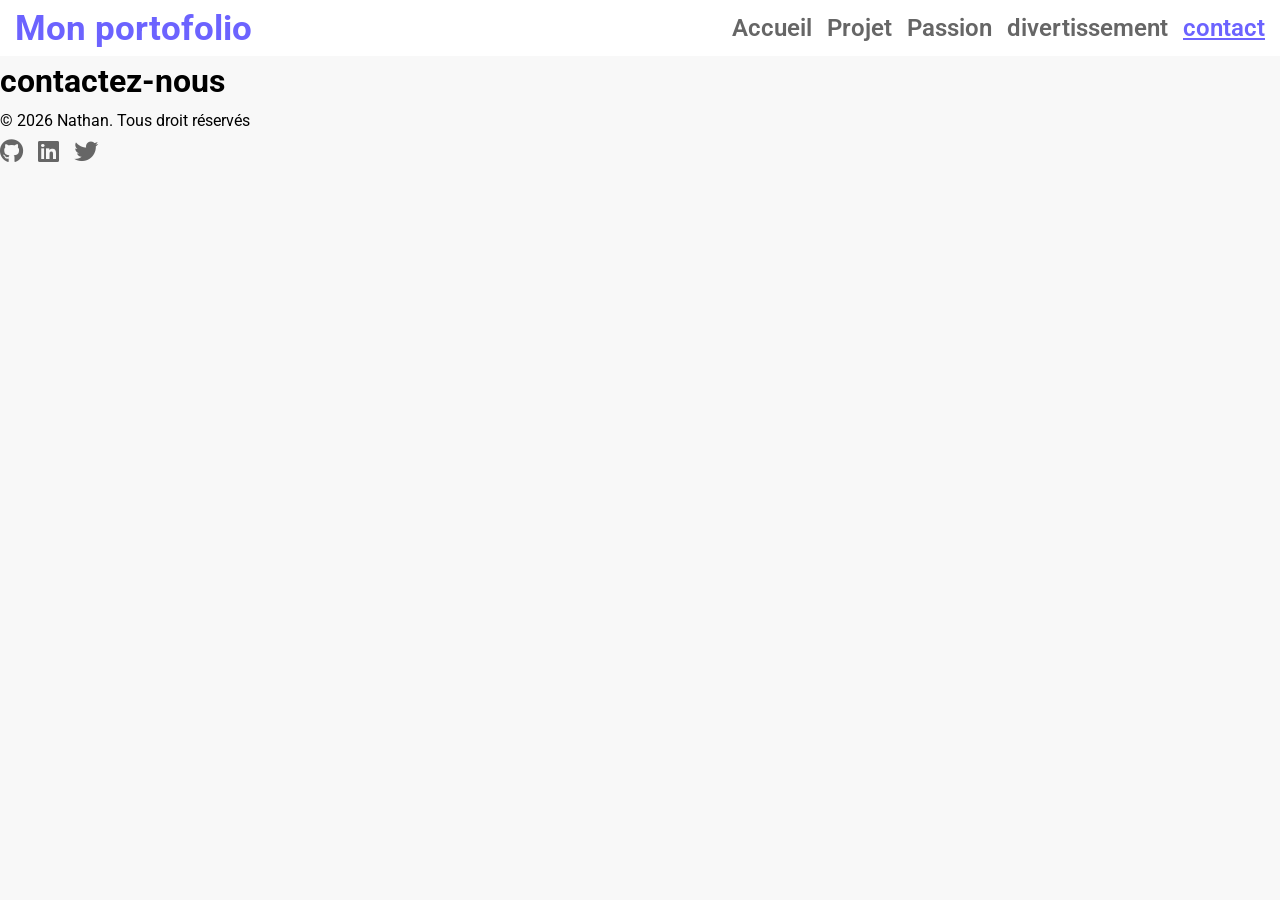
==== contact.html @ 11738d80 "stylisation du header" ====
<!DOCTYPE html>
<html lang="fr">
<head>
    <meta charset="UTF-8">
    <meta name="viewport" content="width=device-width, initial-scale=1.0">
    <title>mon portfolio</title>
    <link rel="stylesheet" href="https://cdnjs.cloudflare.com/ajax/libs/font-awesome/6.5.1/css/all.min.css">
    <link rel="stylesheet" href="css/style.css">
    <link rel="preconnect" href="https://fonts.googleapis.com">
    <link rel="preconnect" href="https://fonts.gstatic.com" crossorigin>
    <link href="https://fonts.googleapis.com/css2?family=Roboto:ital,wght@0,100..900;1,100..900&display=swap" rel="stylesheet">
</head>
<body>
    <header>
        <div>
            <a href="">Mon portofolio</a>
        </div>    
        <nav>
            <ul>
                <li><a href="">Accueil</a></li>
                <li><a href="projet.html">Projet</a></li>
                <li><a href="passions.html">Passion</a></li>
                <li><a href="divertissement.html">divertissement</a></li>
                <li><a href="contact.html"  class="active">contact</a></li>
            </ul>
        </nav>
    </header>
    <main>
        <h1>contactez-nous</h1>
    </main>
    <footer>
        <div>
            <p>© 2026 Nathan. Tous droit réservés</p>
        </div>
        <nav>
            <div>
                <ul>
                    <li><a href=""><i class="fa-brands fa-github"></i></li>
                    <li><a href=""><i class="fa-brands fa-linkedin"></i></li>
                    <li><a href=""><i class="fa-brands fa-twitter"></i></li>
                </ul>   
            </div>
        </nav>
    </footer>
</body>
</html>
---- css/style.css ----
:root{
    --violet-doux : #6C63FF;
    --violet-fonce : #534edd;
    --orange-vif :#FFA726; 
    --gris-tres-fonce :#333;
    --gris-fonce :#666;
    --gris-tres-claire :#F8F8F8;
    --gris-claire :#EEE;
}

*{
    margin: 0;
    padding: 0;
    box-sizing: border-box;
}

body{
    background-color: var(--gris-tres-claire);
    font-family: roboto, sans-serif;
    line-height: 1.6;
}

header{
    background-color: white;
    box-shadow: 2px 6px 10px rgba(0, 0, 0, 0s);
    position: sticky;
    top: 0;
    z-index: 100;
    display: flex;
    justify-content: space-between;
    align-items: center;
    padding: 2rem, 3rem;
}

header div a{
    text-decoration: none;
    font-size: 2.2rem;
    font-weight: bold;
    color: var(--violet-doux);
    margin-left: 15px;
}
ul li {
    list-style: none;
    margin-right: 15px;
}
ul{
    display: flex;
}

ul li a{
    text-decoration: none;
    color: var(--gris-fonce);
    font-weight: 600;
    font-size: 1.5rem;
    position: relative;
    padding: 10px 0;
}

ul li a:hover{
    color: var(--violet-doux);
}

ul li a::after{
    content: '';
    position: absolute;
    left: 0;
    bottom: 0;
    height: 3px;
    width: 0%;
    background-color: var(--violet-fonce);
    transition: width 0.3s ease;
}

ul li a:hover::after{
    width: 100%;
}
.active{
    color: var(--violet-doux);
    text-decoration: underline;
}
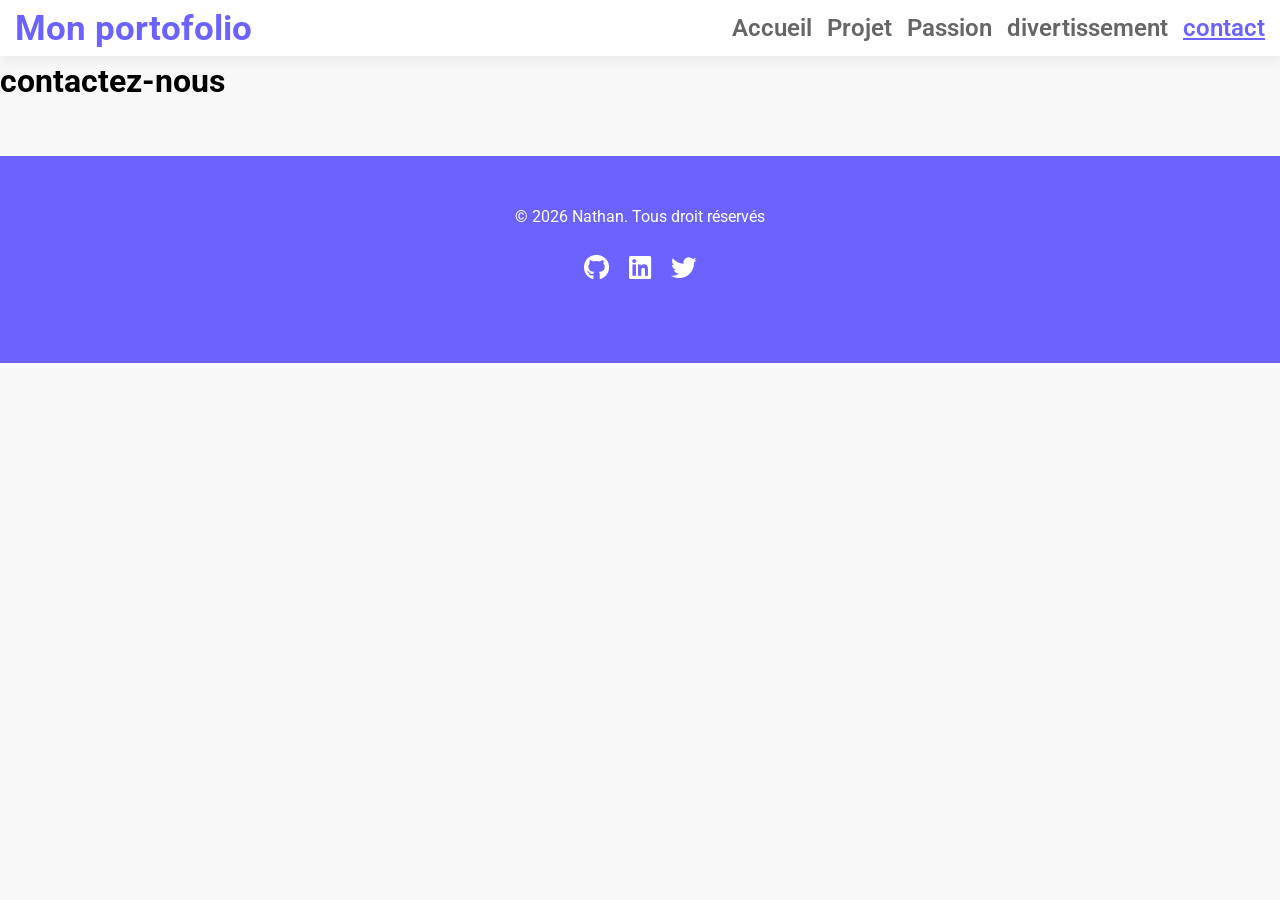
==== commit bb07f79c: "initialisation de la page projet" ====
--- a/contact.html
+++ b/contact.html
@@ -13,11 +13,11 @@
 <body>
     <header>
         <div>
-            <a href="">Mon portofolio</a>
+            <a href="index.html">Mon portofolio</a>
         </div>    
         <nav>
             <ul>
-                <li><a href="">Accueil</a></li>
+                <li><a href="index.html">Accueil</a></li>
                 <li><a href="projet.html">Projet</a></li>
                 <li><a href="passions.html">Passion</a></li>
                 <li><a href="divertissement.html">divertissement</a></li>
@@ -32,15 +32,11 @@
         <div>
             <p>© 2026 Nathan. Tous droit réservés</p>
         </div>
-        <nav>
-            <div>
-                <ul>
-                    <li><a href=""><i class="fa-brands fa-github"></i></li>
-                    <li><a href=""><i class="fa-brands fa-linkedin"></i></li>
-                    <li><a href=""><i class="fa-brands fa-twitter"></i></li>
-                </ul>   
-            </div>
-        </nav>
+        <div>
+            <a href=""><i class="fa-brands fa-github"></i>
+            <a href=""><i class="fa-brands fa-linkedin"></i>
+            <a href=""><i class="fa-brands fa-twitter"></i>
+        </div>
     </footer>
 </body>
 </html>
--- a/css/style.css
+++ b/css/style.css
@@ -22,7 +22,7 @@
 
 header{
     background-color: white;
-    box-shadow: 2px 6px 10px rgba(0, 0, 0, 0s);
+    box-shadow: 2px 6px 10px rgba(0, 0, 0, 0.05);
     position: sticky;
     top: 0;
     z-index: 100;
@@ -77,4 +77,145 @@
 .active{
     color: var(--violet-doux);
     text-decoration: underline;
+}
+
+.hero{
+    display: flex;
+    justify-content: center;
+    gap: 5rem;
+    align-items: center;
+    text-align: center;
+    margin: 10rem 2rem;
+}
+
+.hero img{
+    width: 300px;
+    height: 300px;
+    border-radius: 50%;
+    object-fit: cover;
+    border: 5px solid var(--violet-doux);
+}
+
+.hero h1{
+    color: var(--violet-doux);
+    font-size: 4rem;
+    font-weight: 700;
+    margin-bottom: 1.2rem;
+}
+
+.hero p{
+    color: var(--gris-fonce);
+    font-size: 1.3rem;
+    margin-bottom: 1.2rem;
+}
+
+.hero a{
+    text-decoration: none;
+    display: inline-block;
+    background-color: var(--violet-doux);
+    color: white;
+    padding: 15px 30px;
+    border-radius: 50px;
+    text-transform: uppercase;
+    letter-spacing: 1.1px;
+    font-weight: 600;
+    margin-top: 1rem;
+    transition: background-color 0.3s ease;
+}
+
+.hero a:hover{
+    background-color: var(--violet-fonce);
+    transform: translateY(-3px);
+}
+
+.a_propos{
+    width: 800px;
+    margin: 6rem auto;    
+    text-align: center;
+}
+section h2{
+    color: var(--violet-doux);
+    font-size: 2.6rem;
+    font-weight: 700;
+    position: relative;
+    margin-bottom: 1.2rem;
+    text-align: center;
+}
+section h2::after{
+    content: '';
+    width: 60px;
+    height: 4px;
+    background-color: var(--violet-doux);
+    display: block;
+    margin: 1.2rem auto;
+    border-radius: 2px;
+
+}
+
+section p{
+    margin-bottom: 2rem;
+    color: var(--gris-fonce);
+    font-size: 1.3rem;
+}
+
+table{
+    margin:0 auto;
+    width: 80%;
+    border-collapse: collapse;
+    background-color: #fff;
+    box-shadow: 0 5px 15px rgba(0, 0, 0, 0.05);
+    border-radius: 10px;
+    overflow: hidden;
+}
+
+table th , table td {
+    padding: 15px;
+}
+
+table thead{
+    background-color: var(--violet-doux);
+    color: #fff;
+    text-transform: uppercase;
+}
+
+table tbody td{
+    border-bottom: 1px solid var(--gris-claire);
+}
+table tbody tr:nth-child(even){
+    background-color: #fdfdfd;
+}
+
+table tbody tr{
+    transition: background-color 0.3s ease;
+}
+
+table tbody tr:hover{
+    background-color: #f0f0f0;
+}
+table thead th{
+    text-align: left;
+}
+
+footer{
+    margin-top: 3rem;
+    background-color: var(--violet-doux);
+    padding: 3rem;
+    text-align: center;
+}
+
+footer p{
+    color: white;
+    margin-bottom: 1.2rem;
+}
+footer a{
+    display: inline-block;
+    font-size: 1.6rem;
+    color: white;
+    margin: 0 10px;
+    transition: color 0.3s ease,transform 0.3s ease;
+}
+
+footer a:hover{
+    color: var(--orange-vif);
+    transform: translateY(-3px);
 }
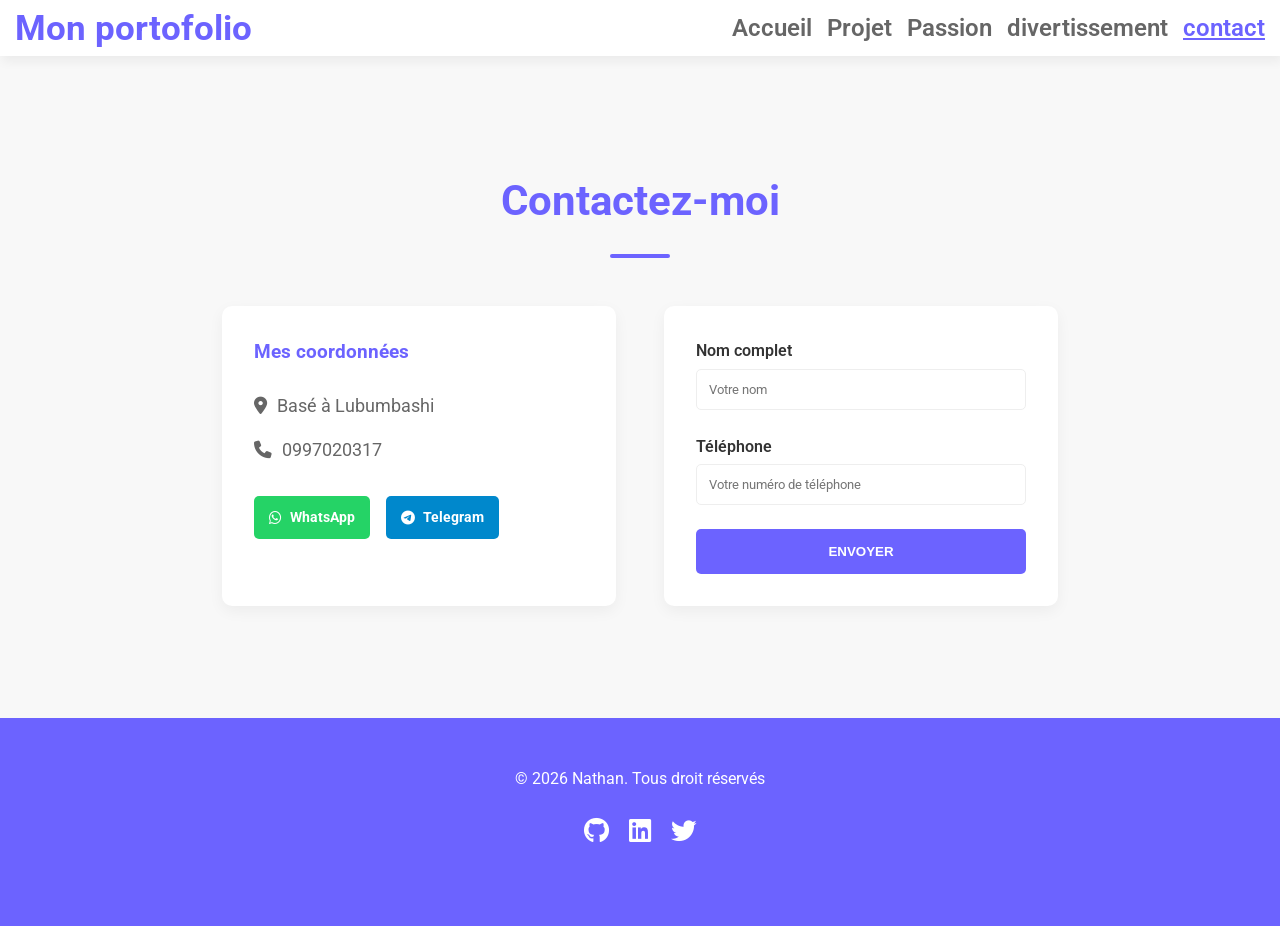
==== commit beaff3ff: "creation de la page contact" ====
--- a/contact.html
+++ b/contact.html
@@ -26,7 +26,38 @@
         </nav>
     </header>
     <main>
-        <h1>contactez-nous</h1>
+        <section class="contact-container">
+            <h2>Contactez-moi</h2>
+            
+            <div class="contact-content">
+                <div class="contact-info">
+                    <h3>Mes coordonnées</h3>
+                    <p><i class="fa-solid fa-location-dot"></i> Basé à Lubumbashi</p>
+                    <p><i class="fa-solid fa-phone"></i> 0997020317</p>
+                    
+                    <div class="social-apps">
+                        <a href="https://wa.me/243997020317" target="_blank" class="whatsapp">
+                            <i class="fa-brands fa-whatsapp"></i> WhatsApp
+                        </a>
+                        <a href="https://t.me/+243997020317" target="_blank" class="telegram">
+                            <i class="fa-brands fa-telegram"></i> Telegram
+                        </a>
+                    </div>
+                </div>
+
+                <form action="#" method="POST" class="contact-form">
+                    <div class="form-group">
+                        <label for="nom">Nom complet</label>
+                        <input type="text" id="nom" name="nom" placeholder="Votre nom" required>
+                    </div>
+                    <div class="form-group">
+                        <label for="tel">Téléphone</label>
+                        <input type="tel" id="tel" name="tel" placeholder="Votre numéro de téléphone" required>
+                    </div>
+                    <button type="submit" class="btn-submit">Envoyer</button>
+                </form>
+            </div>
+        </section>
     </main>
     <footer>
         <div>
--- a/css/style.css
+++ b/css/style.css
@@ -218,4 +218,222 @@
 footer a:hover{
     color: var(--orange-vif);
     transform: translateY(-3px);
+}
+
+
+/* Styles pour la page Contact */
+.contact-container {
+    max-width: 900px;
+    margin: 5rem auto;
+    padding: 2rem;
+}
+
+.contact-content {
+    display: flex;
+    justify-content: space-between;
+    gap: 3rem;
+    margin-top: 3rem;
+    flex-wrap: wrap;
+}
+
+.contact-info, .contact-form {
+    flex: 1;
+    min-width: 300px;
+    background: white;
+    padding: 2rem;
+    border-radius: 10px;
+    box-shadow: 0 5px 15px rgba(0, 0, 0, 0.05);
+}
+
+.contact-info h3 {
+    color: var(--violet-doux);
+    margin-bottom: 1.5rem;
+}
+
+.contact-info p {
+    font-size: 1.1rem;
+    display: flex;
+    align-items: center;
+    gap: 10px;
+    margin-bottom: 1rem;
+}
+
+.social-apps {
+    margin-top: 2rem;
+    display: flex;
+    gap: 1rem;
+}
+
+.social-apps a {
+    text-decoration: none;
+    color: white;
+    padding: 10px 15px;
+    border-radius: 5px;
+    font-size: 0.9rem;
+    font-weight: bold;
+    display: flex;
+    align-items: center;
+    gap: 8px;
+    transition: opacity 0.5s ease;
+}
+
+.whatsapp { background-color: #25D366; }
+.telegram { background-color: #0088cc; }
+
+.social-apps a:hover {
+    opacity: 0.8;
+    transform: translateY(-3px);
+}
+
+/* Formulaire */
+.form-group {
+    margin-bottom: 1.5rem;
+    text-align: left;
+}
+
+.form-group label {
+    display: block;
+    margin-bottom: 5px;
+    color: var(--gris-tres-fonce);
+    font-weight: 600;
+}
+
+.form-group input {
+    width: 100%;
+    padding: 12px;
+    border: 1px solid var(--gris-claire);
+    border-radius: 5px;
+    font-family: 'Roboto', sans-serif;
+}
+
+.btn-submit {
+    width: 100%;
+    background-color: var(--violet-doux);
+    color: white;
+    padding: 15px;
+    border: none;
+    border-radius: 5px;
+    font-weight: bold;
+    cursor: pointer;
+    text-transform: uppercase;
+    transition: background 0.3s;
+}
+
+.btn-submit:hover {
+    background-color: var(--violet-fonce);
+}
+
+
+
+/* --- Styles de la page Projets --- */
+
+.projects-page {
+    padding: 4rem 2rem;
+    max-width: 1200px;
+    margin: 0 auto;
+}
+
+.projects-header h2 {
+    font-size: 2.5rem;
+    margin-bottom: 3rem;
+}
+
+/* Grille de projets */
+.projects-grid {
+    display: grid;
+    grid-template-columns: repeat(auto-fit, minmax(320px, 1fr));
+    gap: 2.5rem;
+}
+
+/* Style de la carte */
+.project-card {
+    background: white;
+    border-radius: 15px;
+    overflow: hidden;
+    box-shadow: 0 10px 20px rgba(0,0,0,0.05);
+    transition: transform 0.3s ease;
+    display: flex;
+    flex-direction: column;
+}
+
+.project-card:hover {
+    transform: translateY(-10px);
+}
+
+/* Image de la carte */
+.card-img {
+    height: 200px;
+    overflow: hidden;
+}
+
+.card-img img {
+    width: 100%;
+    height: 100%;
+    object-fit: cover;
+}
+
+/* Contenu de la carte */
+.card-content {
+    padding: 1.5rem;
+    flex-grow: 1;
+    display: flex;
+    flex-direction: column;
+    border-top: 4px solid var(--violet-doux);
+}
+
+.card-content h3 {
+    color: var(--violet-doux);
+    font-size: 1.4rem;
+    margin-bottom: 0.8rem;
+    text-align: left;
+}
+
+.card-content p {
+    font-size: 0.95rem;
+    color: var(--gris-fonce);
+    text-align: left;
+    margin-bottom: 1.2rem;
+    line-height: 1.4;
+}
+
+/* Badges (Tags) */
+.tags {
+    display: flex;
+    gap: 8px;
+    margin-bottom: 1.5rem;
+    flex-wrap: wrap;
+}
+
+.tag {
+    background-color: #F0EFFF; /* Violet très clair */
+    color: var(--violet-doux);
+    padding: 4px 12px;
+    border-radius: 20px;
+    font-size: 0.75rem;
+    font-weight: bold;
+    text-transform: uppercase;
+}
+
+/* Liens en bas de carte */
+.card-links {
+    margin-top: auto;
+    display: flex;
+    justify-content: space-between;
+    padding-top: 1rem;
+    border-top: 1px solid var(--gris-claire);
+}
+
+.card-links a {
+    text-decoration: none;
+    color: var(--gris-tres-fonce);
+    font-size: 0.85rem;
+    font-weight: 600;
+    display: flex;
+    align-items: center;
+    gap: 5px;
+    transition: color 0.2s;
+}
+
+.card-links a:hover {
+    color: var(--violet-doux);
 }
